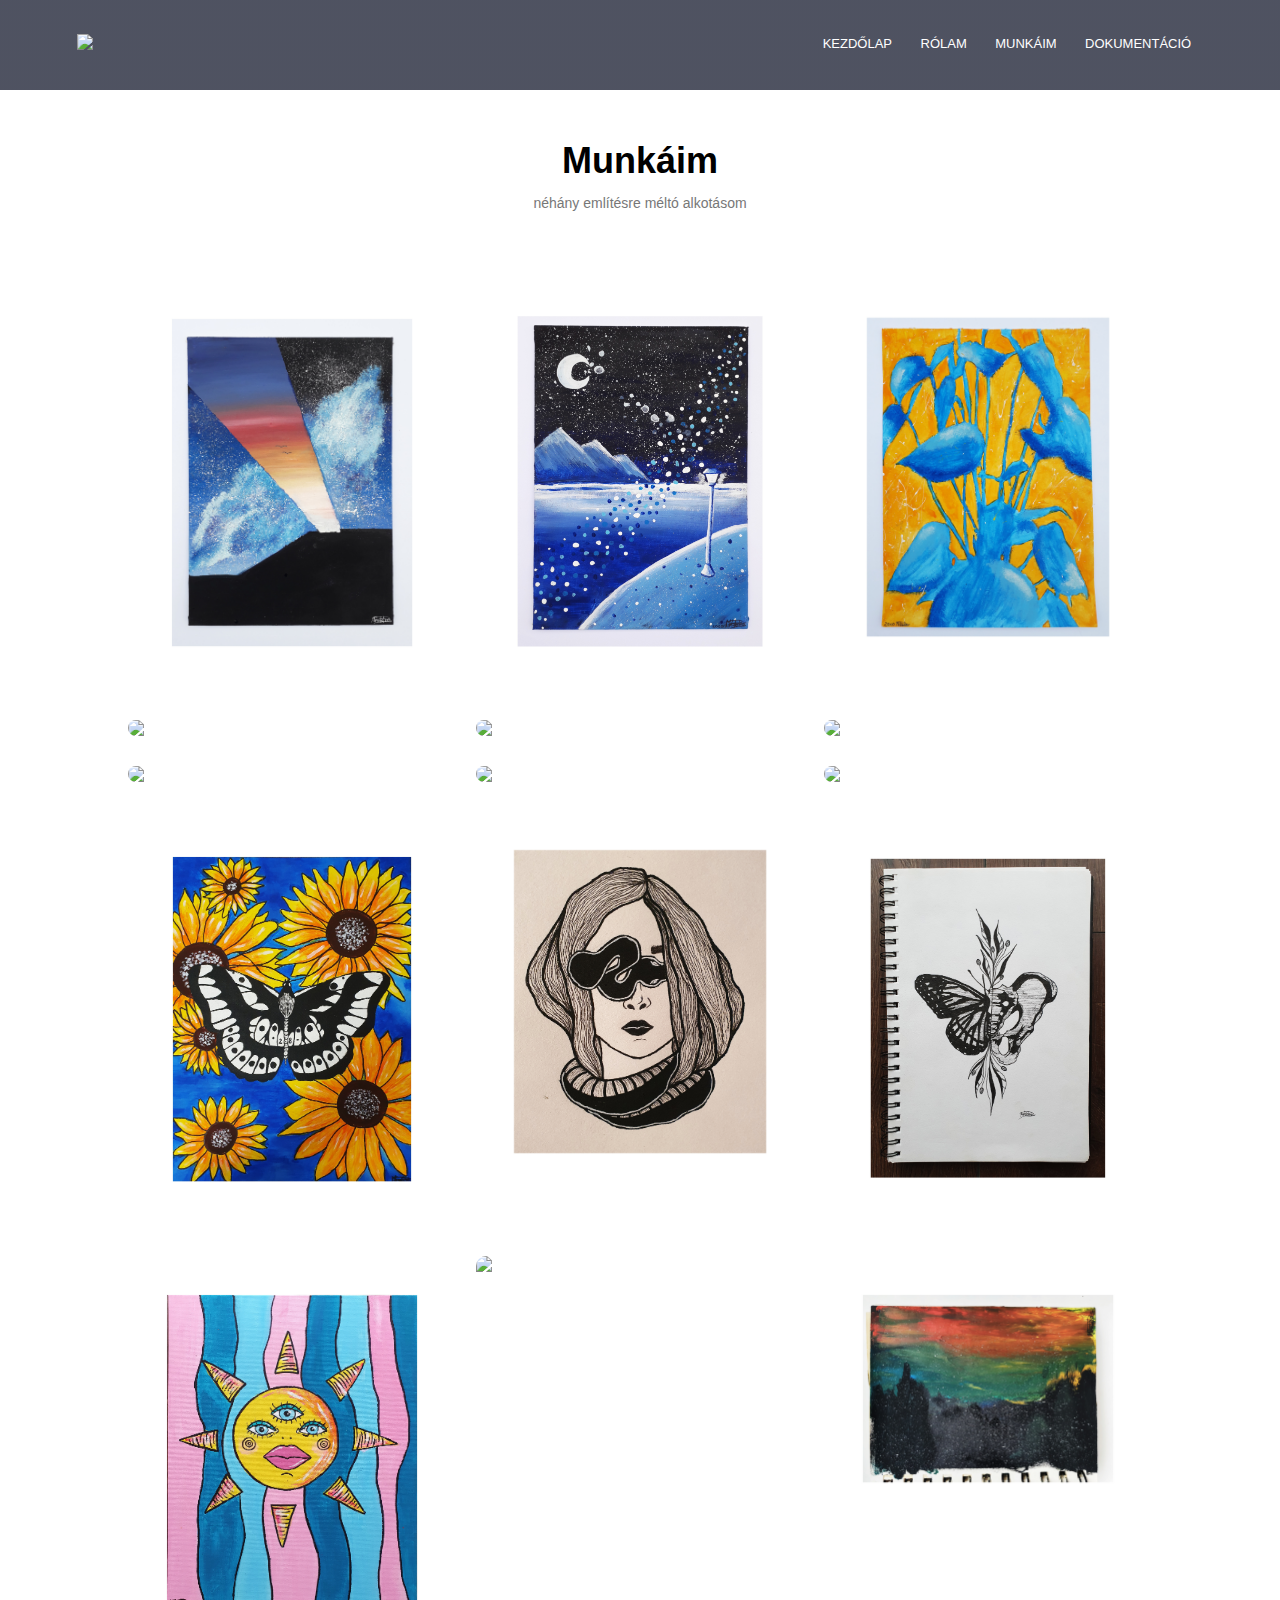
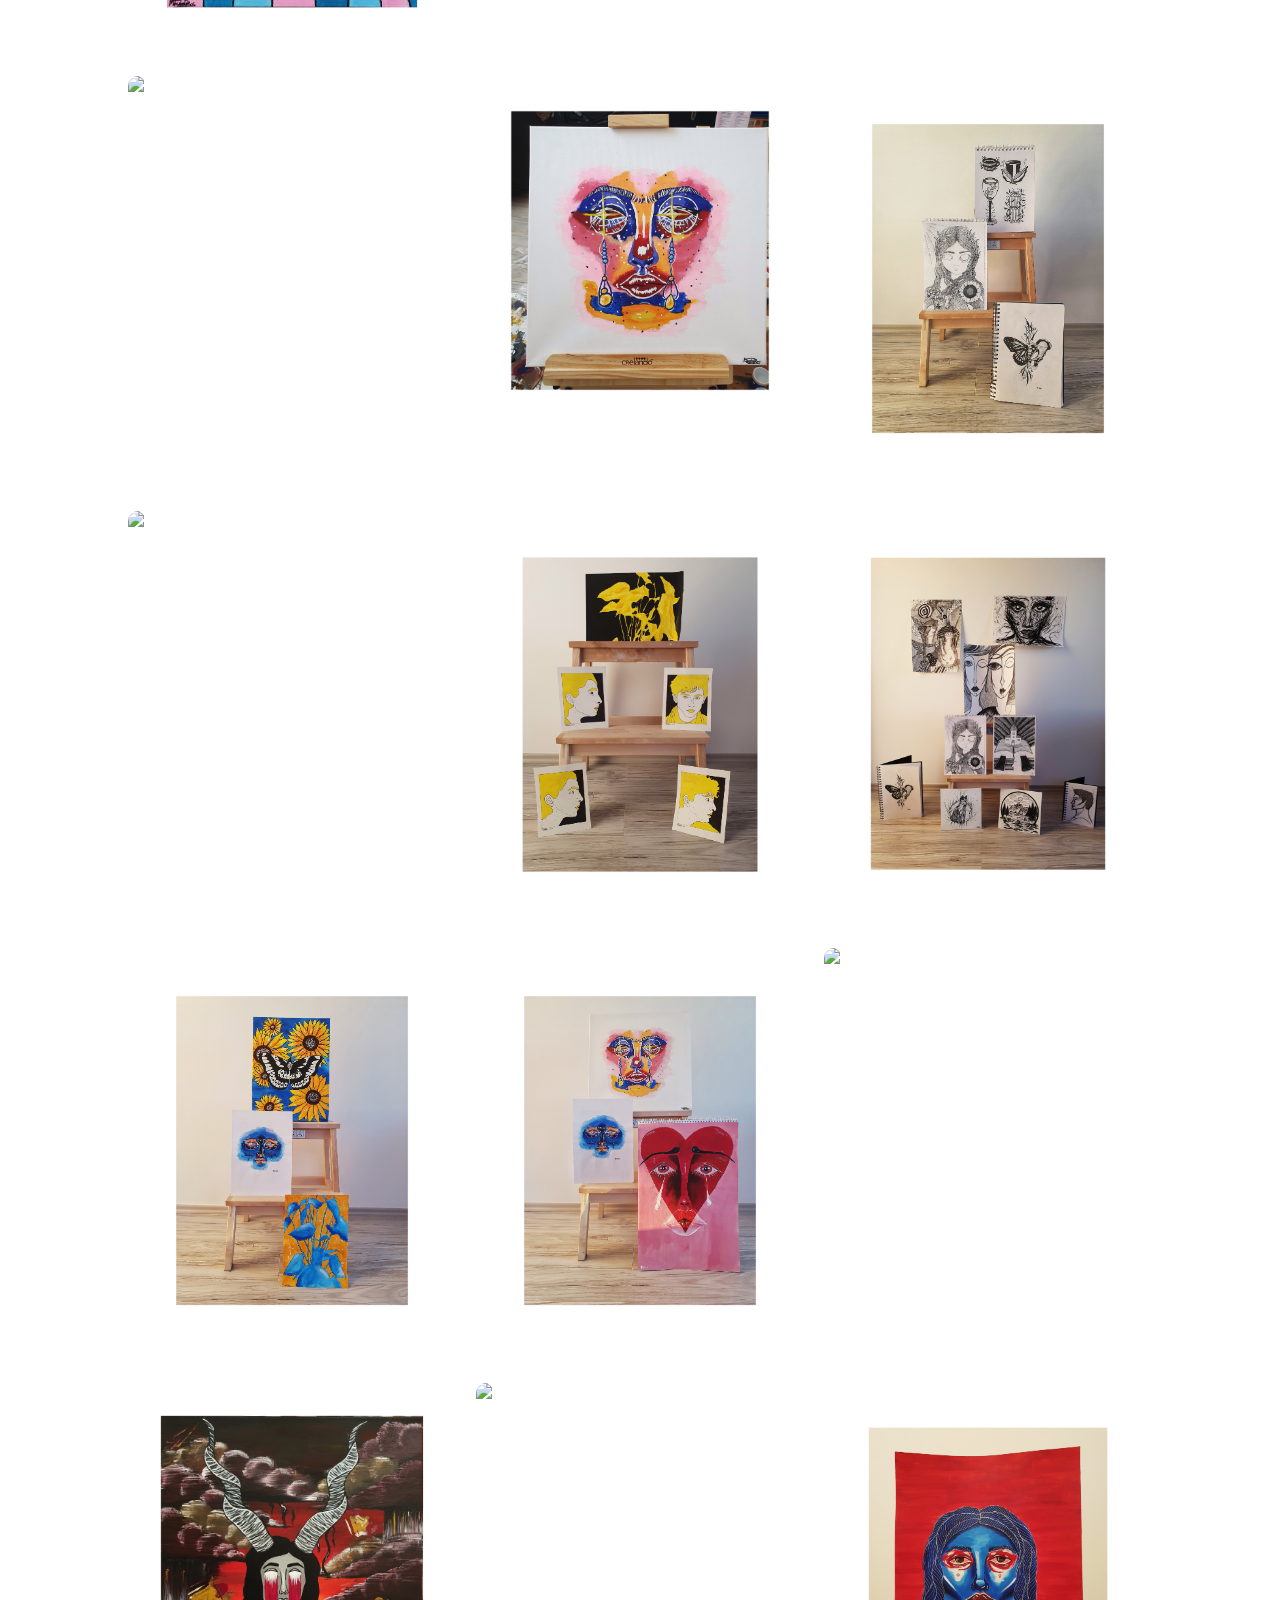
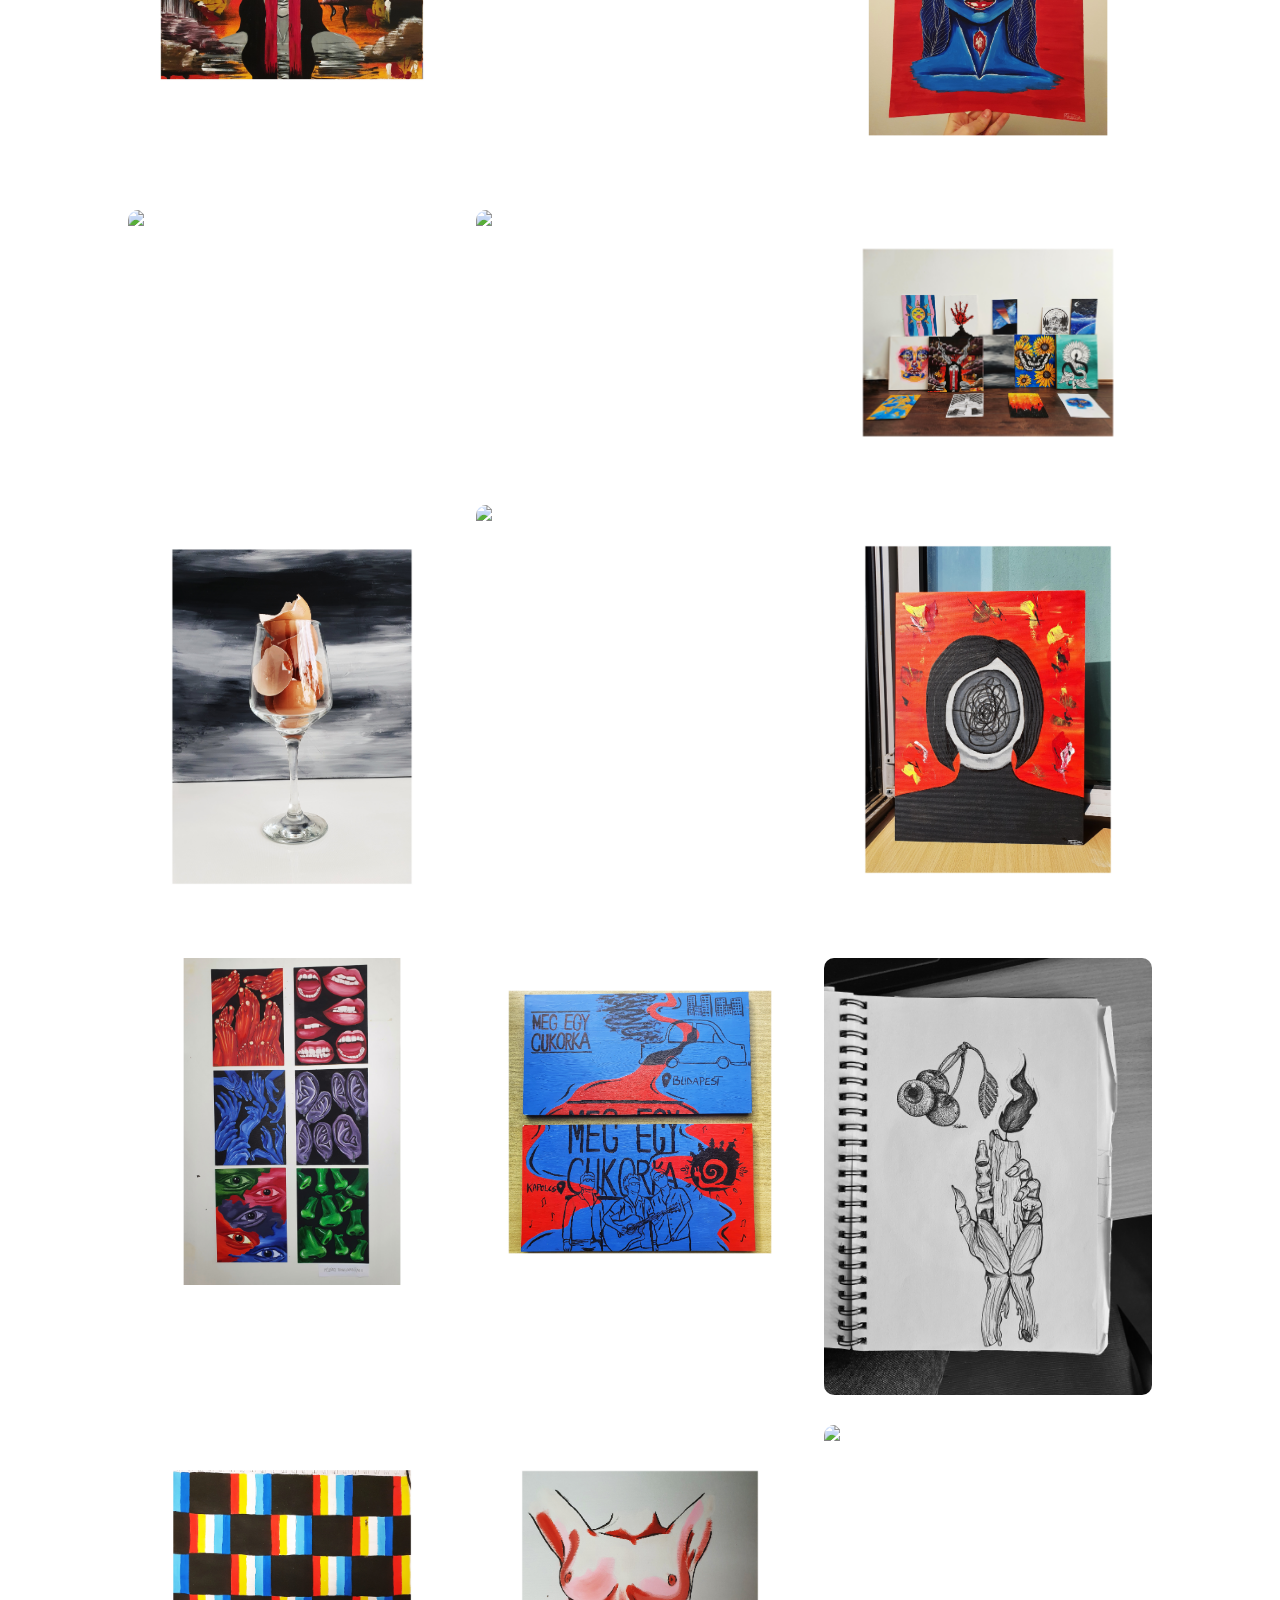
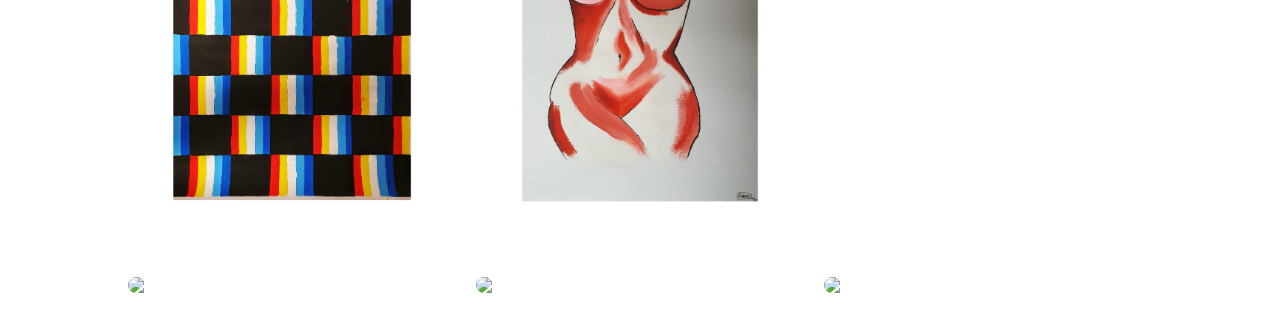
==== myworks.html @ 77f6daeb "Add files via upload" ====
<!DOCTYPE html>
<html>
<head>
	<meta name="viewport" content="with=device-width, initial-scale=1.0">
	<title>Mészáros Panna-Zsuzsa - PORTFOLIÓ</title>
	<link rel="stylesheet" href="style.css">
	<link rel="preconnect" href="https://fonts.gstatic.com">
	<link href="https.//fonts.googleapis.com/css2?family=Poppins:wght@100;200;300;400;600;700&display=swap" rel="stylesheet">
	<link rel="stylesheet" href="https://stackpath.bootstrapcdn.com/font-awesome/4.7.0/css/font-awesome.min.css">
</head>
<body>
	<header class="header">
		<nav>
			<a href="index.html"><img src="kepek/logo.png"></a>
			<div class="nav-links" id="navLinks">
				<i class="fa fa-times" onclick="hideMenu()"></i>
				<ul>
					<li><a href="index.html">KEZDŐLAP</a></li>
					<li><a href="aboutme.html">RÓLAM</a></li>
					<li><a href="myworks.html">MUNKÁIM</a></li>
					<li><a href="documentation.html">DOKUMENTÁCIÓ</a></li>
				</ul>
				
			</div>
			<i class="fa fa-bars" onclick="showMenu()"></i>
		</nav>
	</header>



<section class="myworks">
	<h1>Munkáim</h1>
	<p>néhány említésre méltó alkotásom</p>

	<div class="flex">
		<div class="item">
			<img src="kepek/1.jpeg">
			<div class="layer">
				<h3>MORNING</h3>
			</div>
		</div>
		<div class="item">
			<img src="kepek/2.jpeg">
			<div class="layer">
				<h3>ME AND THE MOON</h3>
			</div>
		</div>
		<div class="item">
			<img src="kepek/3.jpeg">
			<div class="layer">
				<h3>BE THE LEAF</h3>
			</div>
		</div>
		<div class="item">
			<img src="kepek/4.jpeg">
			<div class="layer">
				<h3>DRAGONFLY</h3>
			</div>
		</div>
		<div class="item">
			<img src="kepek/5.jpeg">
			<div class="layer">
				<h3>FISH?</h3>
			</div>
		</div>
		<div class="item">
			<img src="kepek/6.jpeg">
			<div class="layer">
				<h3>WONDER TALE</h3>
			</div>
		</div>
		<div class="item">
			<img src="kepek/7.jpeg">
			<div class="layer">
				<h3>CRYING ANGEL</h3>
			</div>
		</div>
		<div class="item">
			<img src="kepek/8.jpeg">
			<div class="layer">
				<h3>STUPID LOVE</h3>
			</div>
		</div>
		<div class="item">
			<img src="kepek/9.jpeg">
			<div class="layer">
				<h3>DRAGON</h3>
			</div>
		</div>
		<div class="item">
			<img src="kepek/10.jpeg">
			<div class="layer">
				<h3>THE POSITIVE IMPACT IN MY LIFE RIGHT NOW</h3>
			</div>
		</div>
		<div class="item">
			<img src="kepek/11.jpeg">
			<div class="layer">
				<h3>SELFPORTRET</h3>
			</div>
		</div>
		<div class="item">
			<img src="kepek/12.jpeg">
			<div class="layer">
				<h3>WOMAN/CHANGE</h3>
			</div>
		</div>
		<div class="item">
			<img src="kepek/13.jpeg">
			<div class="layer">
				<h3>PERSPECTIVE</h3>
			</div>
		</div>
		<div class="item">
			<img src="kepek/14.jpeg">
			<div class="layer">
				<h3>FINGER PRINT</h3>
			</div>
		</div>
		<div class="item">
			<img src="kepek/15.jpeg">
			<div class="layer">
				<h3>WHEN HEAVEN MEETS HELL</h3>
			</div>
		</div>
		<div class="item">
			<img src="kepek/16.jpeg">
			<div class="layer">
				<h3>2020</h3>
			</div>
		</div>
		<div class="item">
			<img src="kepek/17.jpeg">
			<div class="layer">
				<h3>EYE LIGHTS</h3>
			</div>
		</div>
		<div class="item">
			<img src="kepek/18.jpeg">
			<div class="layer">
				<h3>BLACK AND WHITE</h3>
			</div>
		</div>
		<div class="item">
			<img src="kepek/logo.png">
			<div class="layer">
				<h3>WHITE LIES</h3>
			</div>
		</div>
		<div class="item">
			<img src="kepek/19.jpeg">
			<div class="layer">
				<h3>BLACK AND YELLOW</h3>
			</div>
		</div>
		<div class="item">
			<img src="kepek/20.jpeg">
			<div class="layer">
				<h3>BLACK AND WHITE</h3>
			</div>
		</div>
		<div class="item">
			<img src="kepek/21.jpeg">
			<div class="layer">
				<h3>BLUE AND YELLOW</h3>
			</div>
		</div>
		<div class="item">
			<img src="kepek/22.jpeg">
			<div class="layer">
				<h3>EMOTIONS</h3>
			</div>
		</div>
		<div class="item">
			<img src="kepek/41.jpeg">
			<div class="layer">
				<h3>PORTRAIT</h3>
			</div>
		</div>
		<div class="item">
			<img src="kepek/23.jpeg">
			<div class="layer">
				<h3>KILL MY MIND</h3>
			</div>
		</div>
		<div class="item">
			<img src="kepek/40.jpeg">
			<div class="layer">
				<h3>EMOTIONS</h3>
			</div>
		</div>
		<div class="item">
			<img src="kepek/24.jpeg">
			<div class="layer">
				<h3>MELANCHOLY</h3>
			</div>
		</div>
		<div class="item">
			<img src="kepek/25.jpeg">
			<div class="layer">
				<h3>PAINLESS</h3>
			</div>
		</div>
		<div class="item">
			<img src="kepek/26.jpeg">
			<div class="layer">
				<h3>SYMBOL</h3>
			</div>
		</div>
		<div class="item">
			<img src="kepek/28.jpeg">
			<div class="layer">
				<h3>SOME OF MY WORKS</h3>
			</div>
		</div>
		<div class="item">
			<img src="kepek/27.jpeg">
			<div class="layer">
				<h3>SHAPES</h3>
			</div>
		</div>
		<div class="item">
			<img src="kepek/29.jpeg">
			<div class="layer">
				<h3>LITTLE COW</h3>
			</div>
		</div>
		<div class="item">
			<img src="kepek/30.jpeg">
			<div class="layer">
				<h3>SUFFERING IN SILENT</h3>
			</div>
		</div>
		<div class="item">
			<img src="kepek/31.jpeg">
			<div class="layer">
				<h3>BODY POSITIVITY</h3>
			</div>
		</div>
		<div class="item">
			<img src="kepek/32.jpeg">
			<div class="layer">
				<h3>MEG EGY CUKORKA</h3>
			</div>
		</div>
		<div class="item">
			<img src="kepek/33.jpeg">
			<div class="layer">
				<h3>BODY PARTS</h3>
			</div>
		</div>
		<div class="item">
			<img src="kepek/34.jpeg">
			<div class="layer">
				<h3>ILLUSION</h3>
			</div>
		</div>
		<div class="item">
			<img src="kepek/35.jpeg">
			<div class="layer">
				<h3>WOMAN</h3>
			</div>
		</div>
		<div class="item">
			<img src="kepek/36.png">
			<div class="layer">
				<h3>LIFE</h3>
			</div>
		</div>
		<div class="item">
			<img src="kepek/37.jpeg">
			<div class="layer">
				<h3>DANCING DRAGON</h3>
			</div>
		</div>
		<div class="item">
			<img src="kepek/38.jpeg">
			<div class="layer">
				<h3>ORIGIN</h3>
			</div>
		</div>
		<div class="item">
			<img src="kepek/39.jpeg">
			<div class="layer">
				<h3>EYES ON YOU</h3>
			</div>
		</div>
		
	</div>
</section>



<!---------JavaScript for Toggle Menu--------->
<script>
	var navLinks = document.getElementById("navLinks");

	function showMenu(){
		navLinks.style.display = "block";
	}
	function hideMenu(){
		navLinks.style.display = "none";
	}
</script>

</body>
</html>
---- style.css ----
*{
	margin: 0;
	padding: 0;
	font-family: 'Poppins', sans-serif;
}
header {
	min-height: 10vh;
	width: 100%;
	background-image: linear-gradient(rgba(4,9,30,0.7),rgba(4,9,30,0.7)),url(kepek/hatter5.png);
	background-position: center;
	background-size: cover;
	position: relative;
}
header.welcomepage {
	min-height: 100vh;
}

nav{
	display: flex;
	padding: 2% 6%;
	justify-content: space-between;
	align-items: center;
}
nav img{
	width: 10vh;
}
.nav-links{
	flex: 1;
	text-align: right;
}
.nav-links ul li{
	list-style: none;
	display: inline-block;
	padding: 8px 12px;
	position: relative;
}
.nav-links ul li a{
	color: #fff;
	text-decoration: none;
	font-size: 13px;
}
.nav-links ul li::after{
	content: '';
	width: 0%;
	height: 2px;
	background: #f44336;
	display: block;
	margin: auto;
}
.nav-links ul li:hover::after{
	width: 100%;
}
.text-box{
	width: 90%
	color: #fff;
	position: absolute;
	top: 50%;
	left: 50%;
	transform: translate(-50%,-50%);
	text-align: center;
}
.text-box h1{
	font-size: 62px;
	color: #fff;
}
.text-box p{
	margin: 10px 0 40px;
	font-size: 42px;
	color: #fff;
}
.hero-btn{
	display: inline-block;
	text-decoration: none;
	color: #fff;
	border: 1px solid #fff;
	padding: 12px 34px;
	font-size: 13px;
	background: transparent;
	position: relative;
	cursor: pointer;

}
.hero-btn:hover{
	border: 1px solid #f44336;
	background: #f44336;
	transition: 1s;
}
nav .fa{
	display: none;
}
@media(max-width: 700px){
	.text-box h1{
	font-size: 20px;
	color: #fff;
	}
	.text-box p{
		font-size: 14px;
		color: #fff;
	}
	.nav-links ul li{
		display:block;
	}
	.nav-links{
		display: none;
		position: absolute;
		background: #f44336;
		height: 100vh;
		width: 200px;
		top: 0;
		right: -0;
		text-align: left;
		z-index: 2;
		transition: 1s;
	}
	nav .fa{
		display: block;
		color: #fff;
		margin: 10px;
		font-size: 22px;
		cursor: pointer;
	}
	.nav-links ul{
		padding: 30px;
	}
}


.aboutme{
	width: 80%;
	margin: auto;
	text-align: center;
	padding: 100px;
}
h1{
	font-size: 36px;
	font-weight: 600;
}
p{
	color: #777;
	font-size: 14px;
	font-weight: 300;
	line-height: 22px;
	padding: 10px;
}
.flex{
	margin-top: 5%;
	display: flex;
	justify-content: space-between;
	flex-wrap: wrap;
}
.item-aboutme{
	flex-basis: 31%;
	background: #fff3f3;
	border-radius: 10px;
	margin-bottom: 5%;
	padding: 20px 12px;
	box-sizing: border-box;
}
h3{
	text-align: center;
	font-weight: 600;
	margin: 10px 0;
}
.item-aboutme:hover{
	box-shadow: 0 0 20px  0px rgba(0,0,0,0.2);
}
@media(max-width: 700px){
	.flex{
		flex-direction: column;
	}
}

.myworks{
	width: 80%;
	margin: auto;
	text-align: center;
	padding-top: 50px;
}
.item{
	flex-basis: 32%;
	border-radius: 10px;
	margin-bottom: 30px;
	position: relative;
	overflow: hidden;
}
.item img{
	width: 100%;
	display: block;
}
.layer{
	background: transparent;
	height: 100%;
	width:100%;
	position:absolute;
	top: 0;
	left: 0;
	transition: 0.5s;
}
.layer:hover{
	background: rgba(226,0,0,0.7);
}
.layer h3{
	width: 100%;
	font-weight: 500;
	color: #fff;
	font-size: 26px;
	bottom: 0;
	left: 50%;
	transform: translateX(-50%);
	position: absolute;
	opacity: 0;
	transition: 0.5s;
}
.layer:hover h3{
	bottom: 49%;
	opacity: 1;

}

/*-----fac------*/
.documentation{
	width: 80%;
	margin: auto;
	text-align: center;
	padding-top: 100px;
}
.item-documentation{
	flex-basis: 31%;
	border-radius: 10px;
	margin-bottom: 5%;
	text-align: left;
}
.item-documentation img{
	width: 100%;
	border-radius: 10px;
}
.item-documentation p{
	padding: 0;
}
.item-documentation h3{
	margin-top: 16px;
	margin-bottom: 15px;
	text-align:left;
}
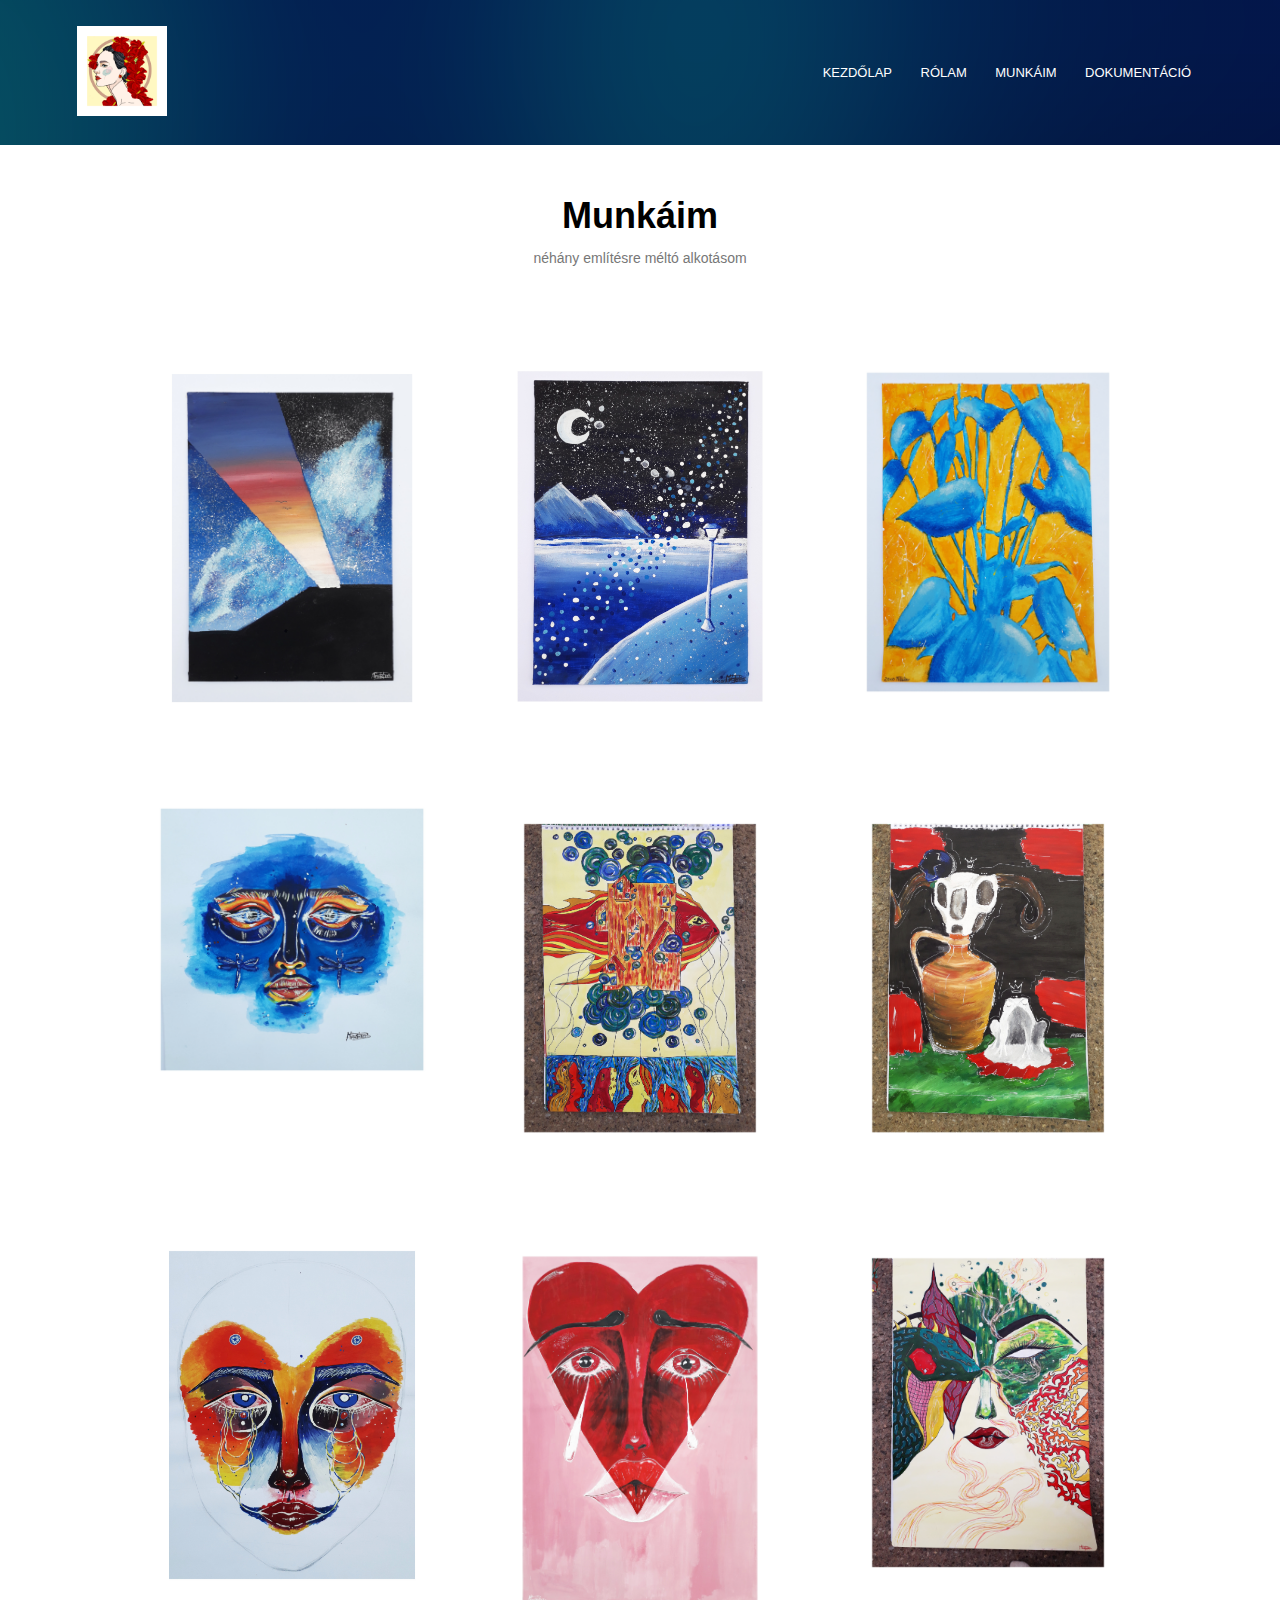
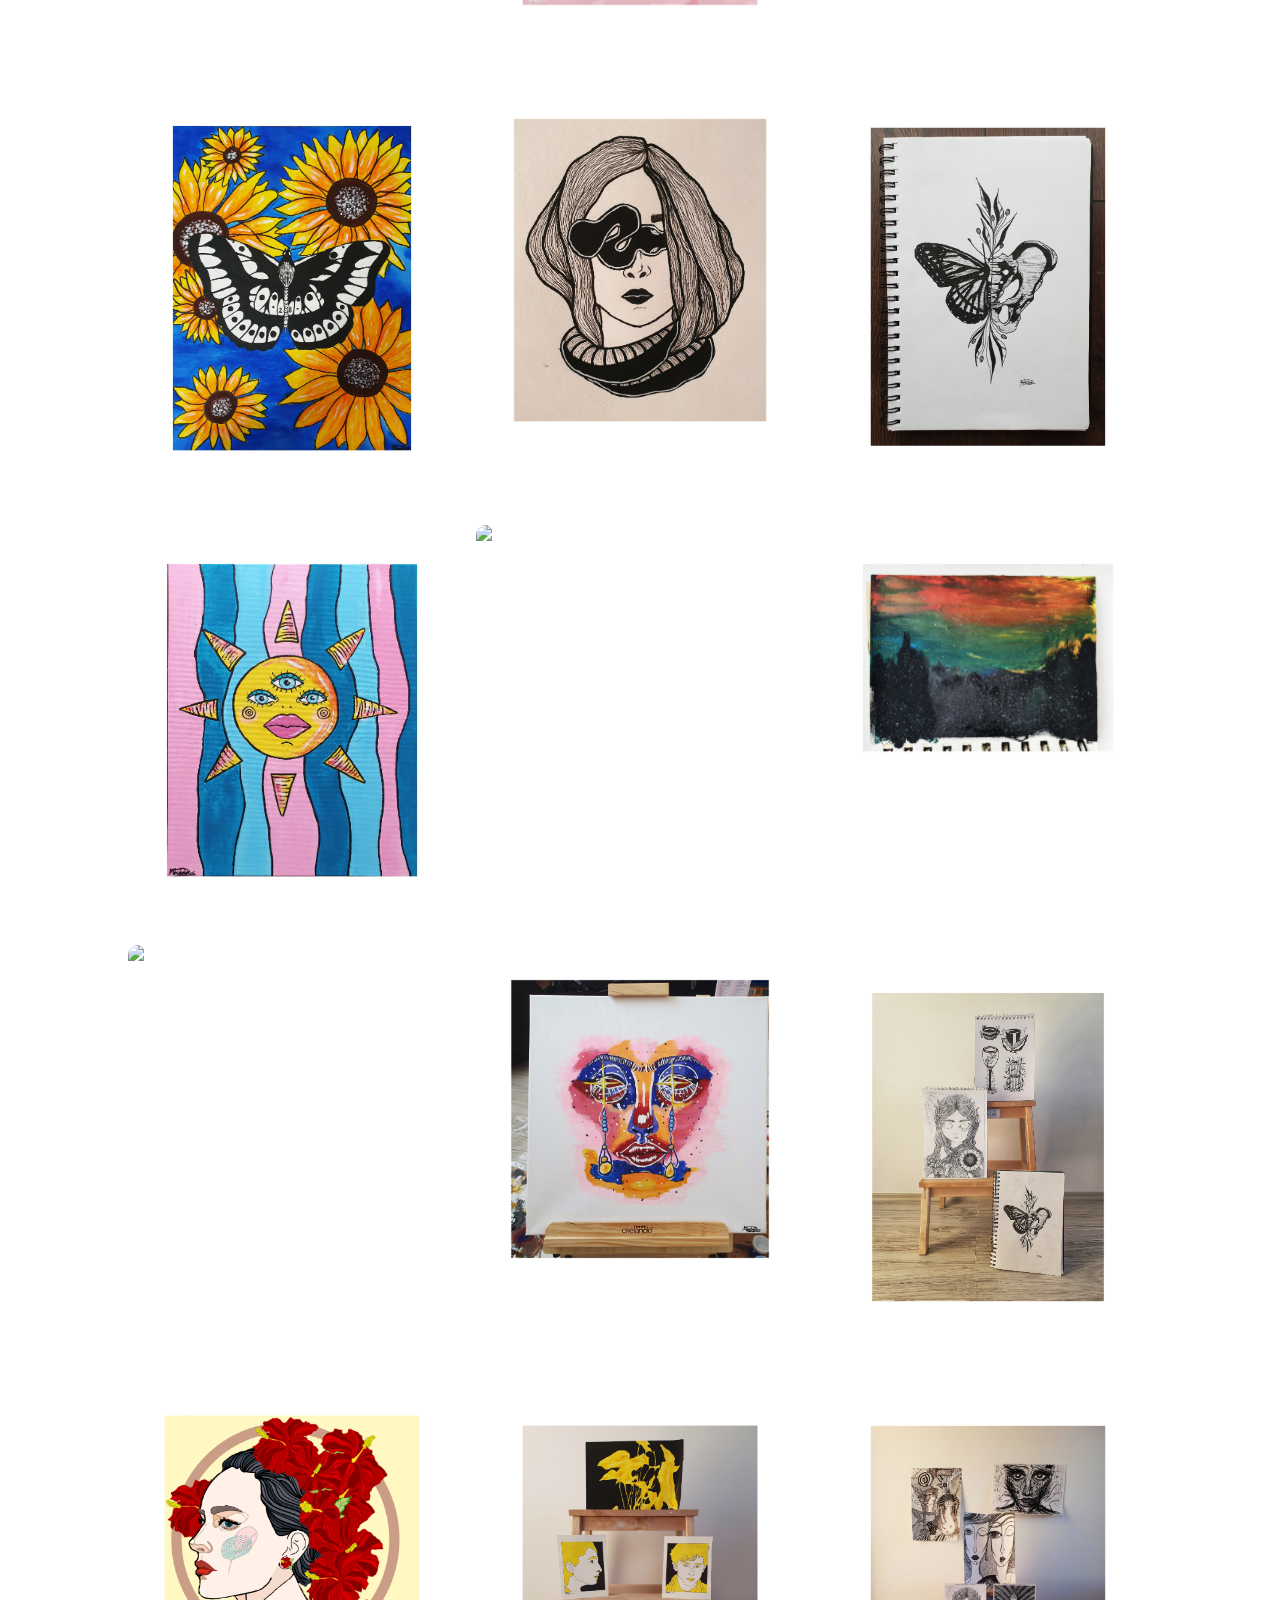
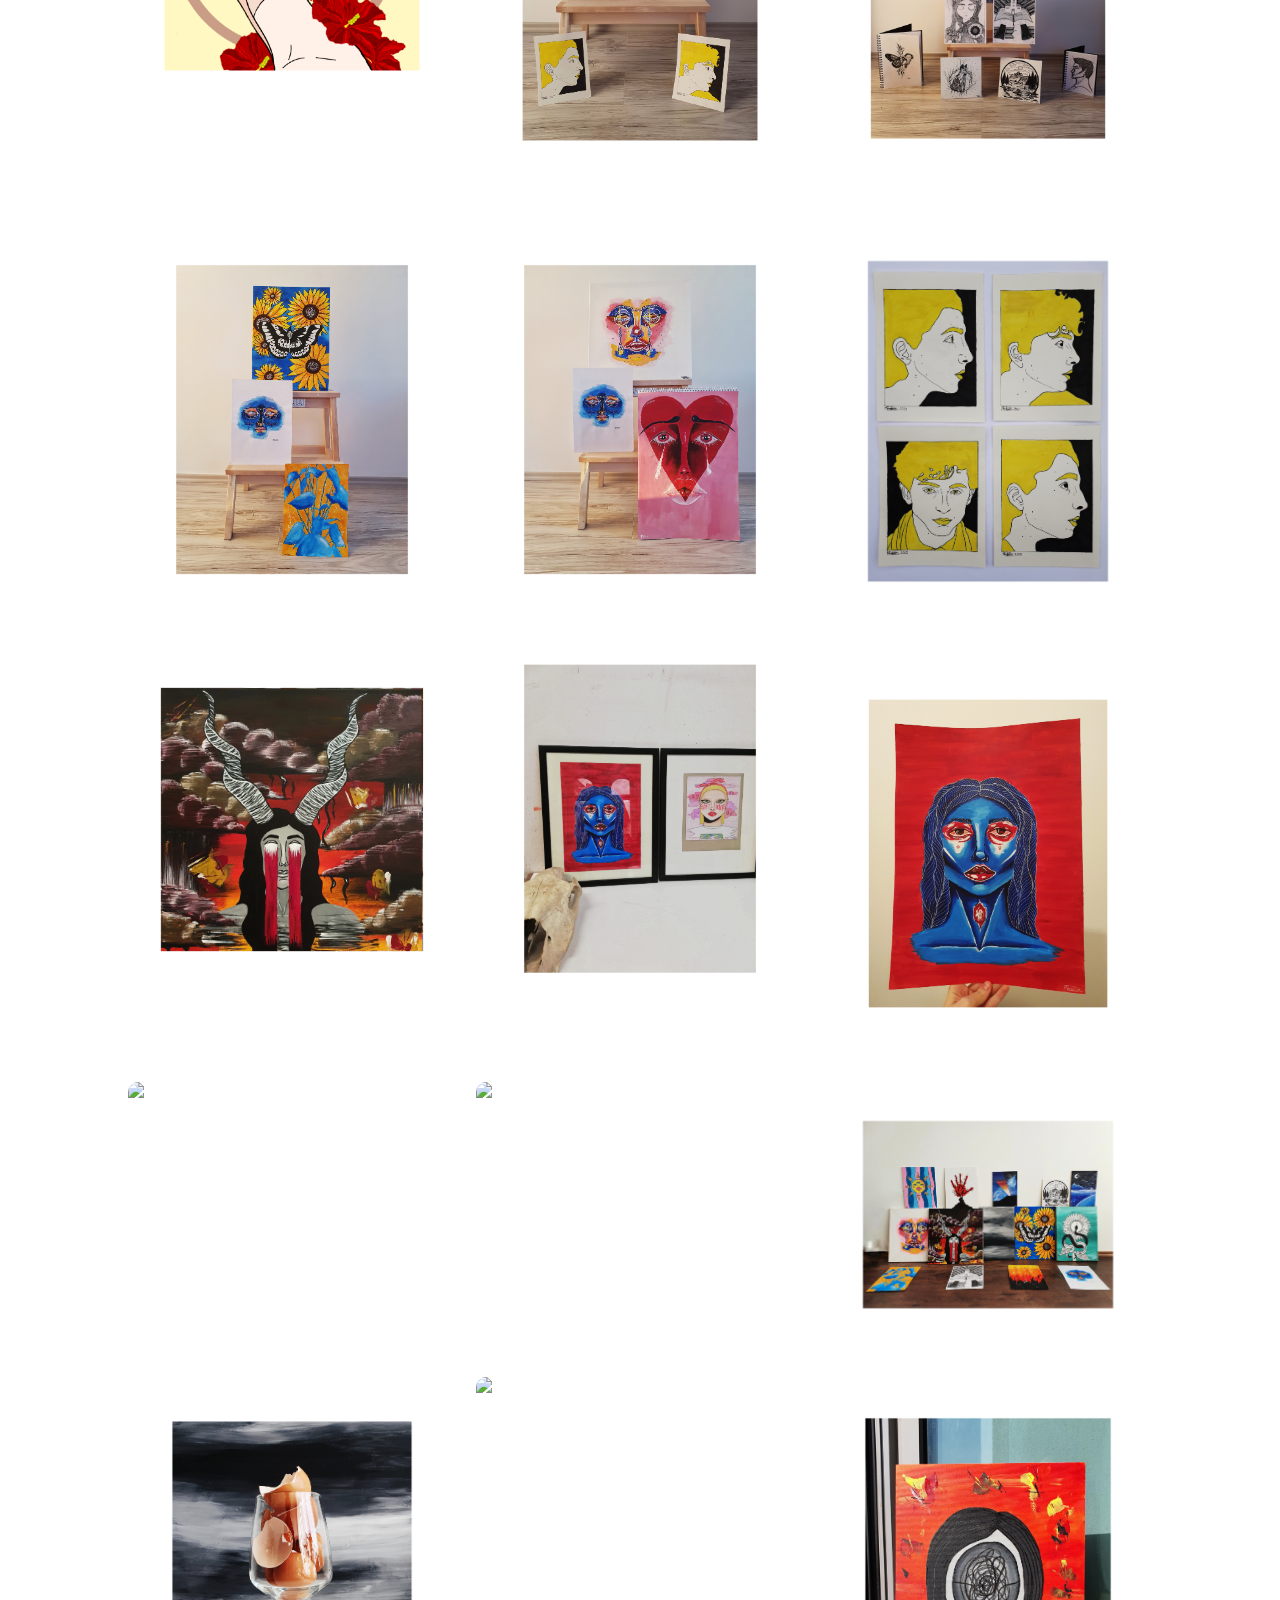
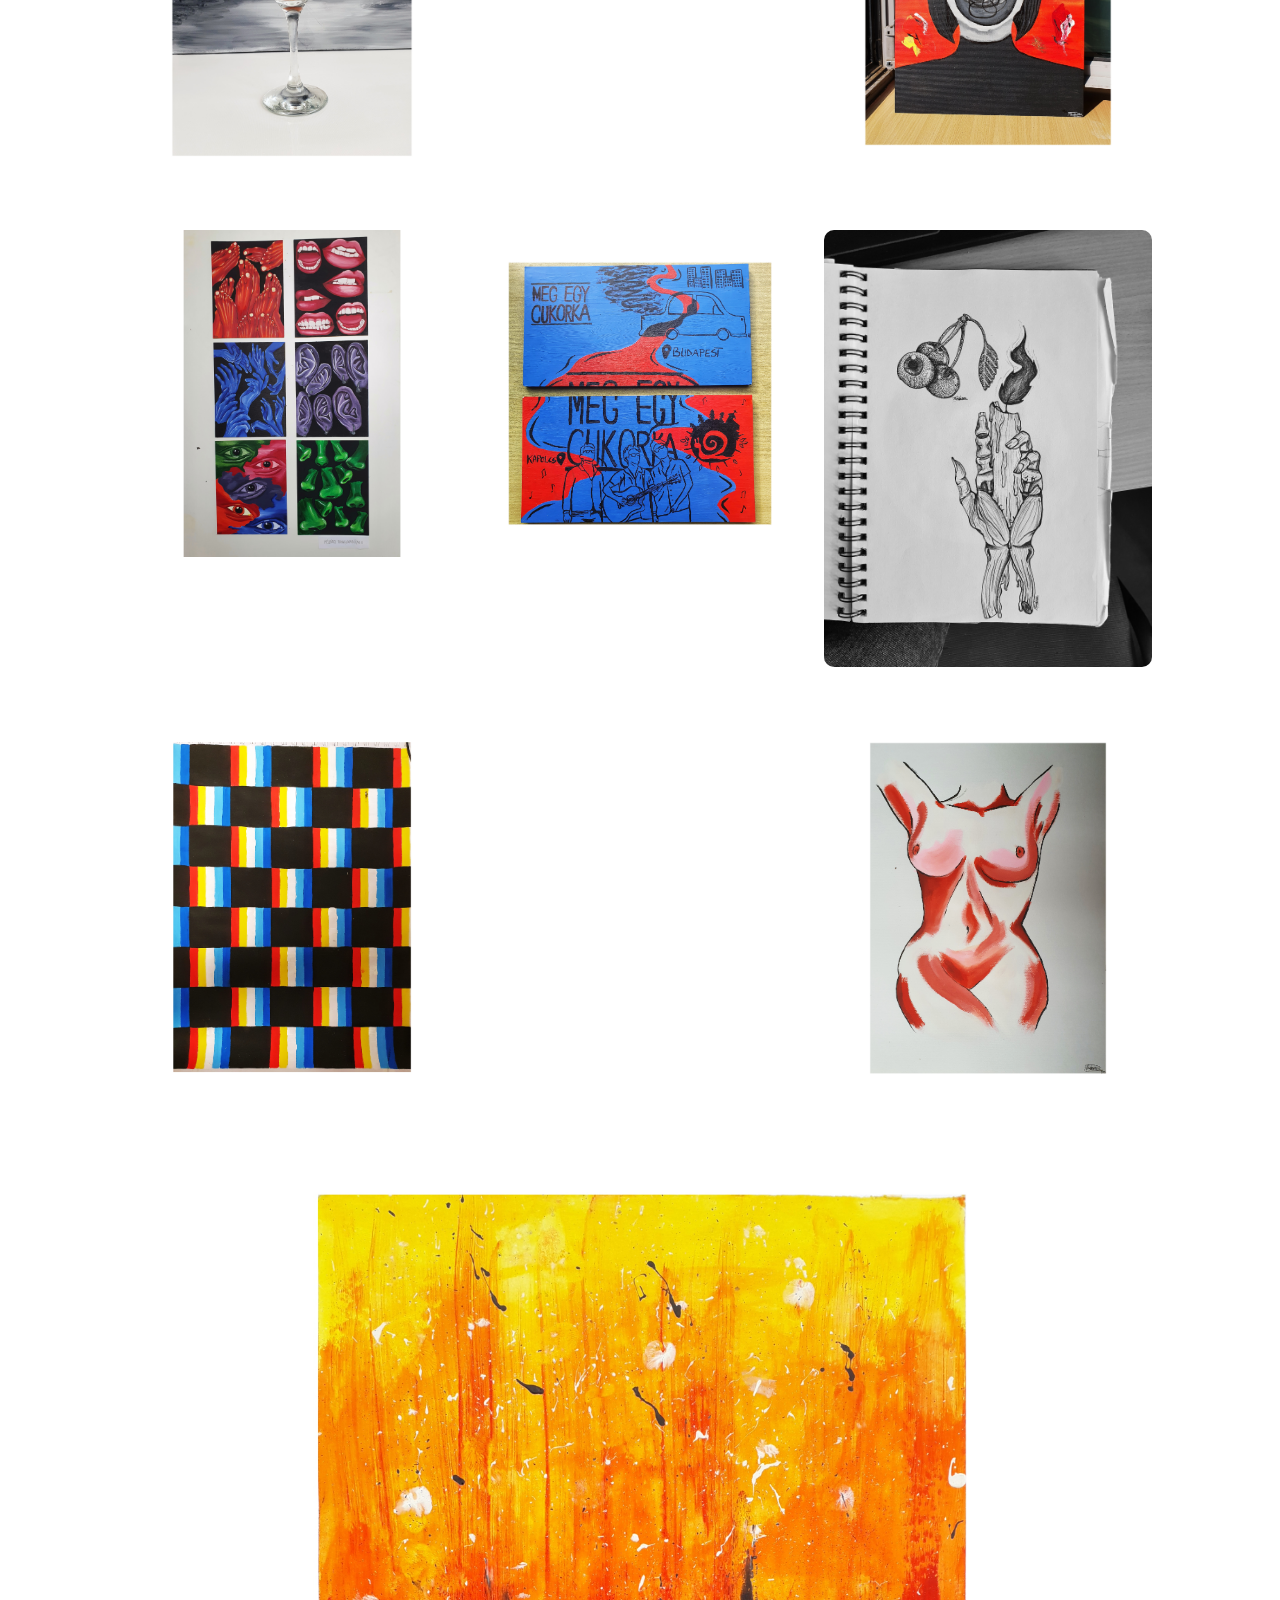
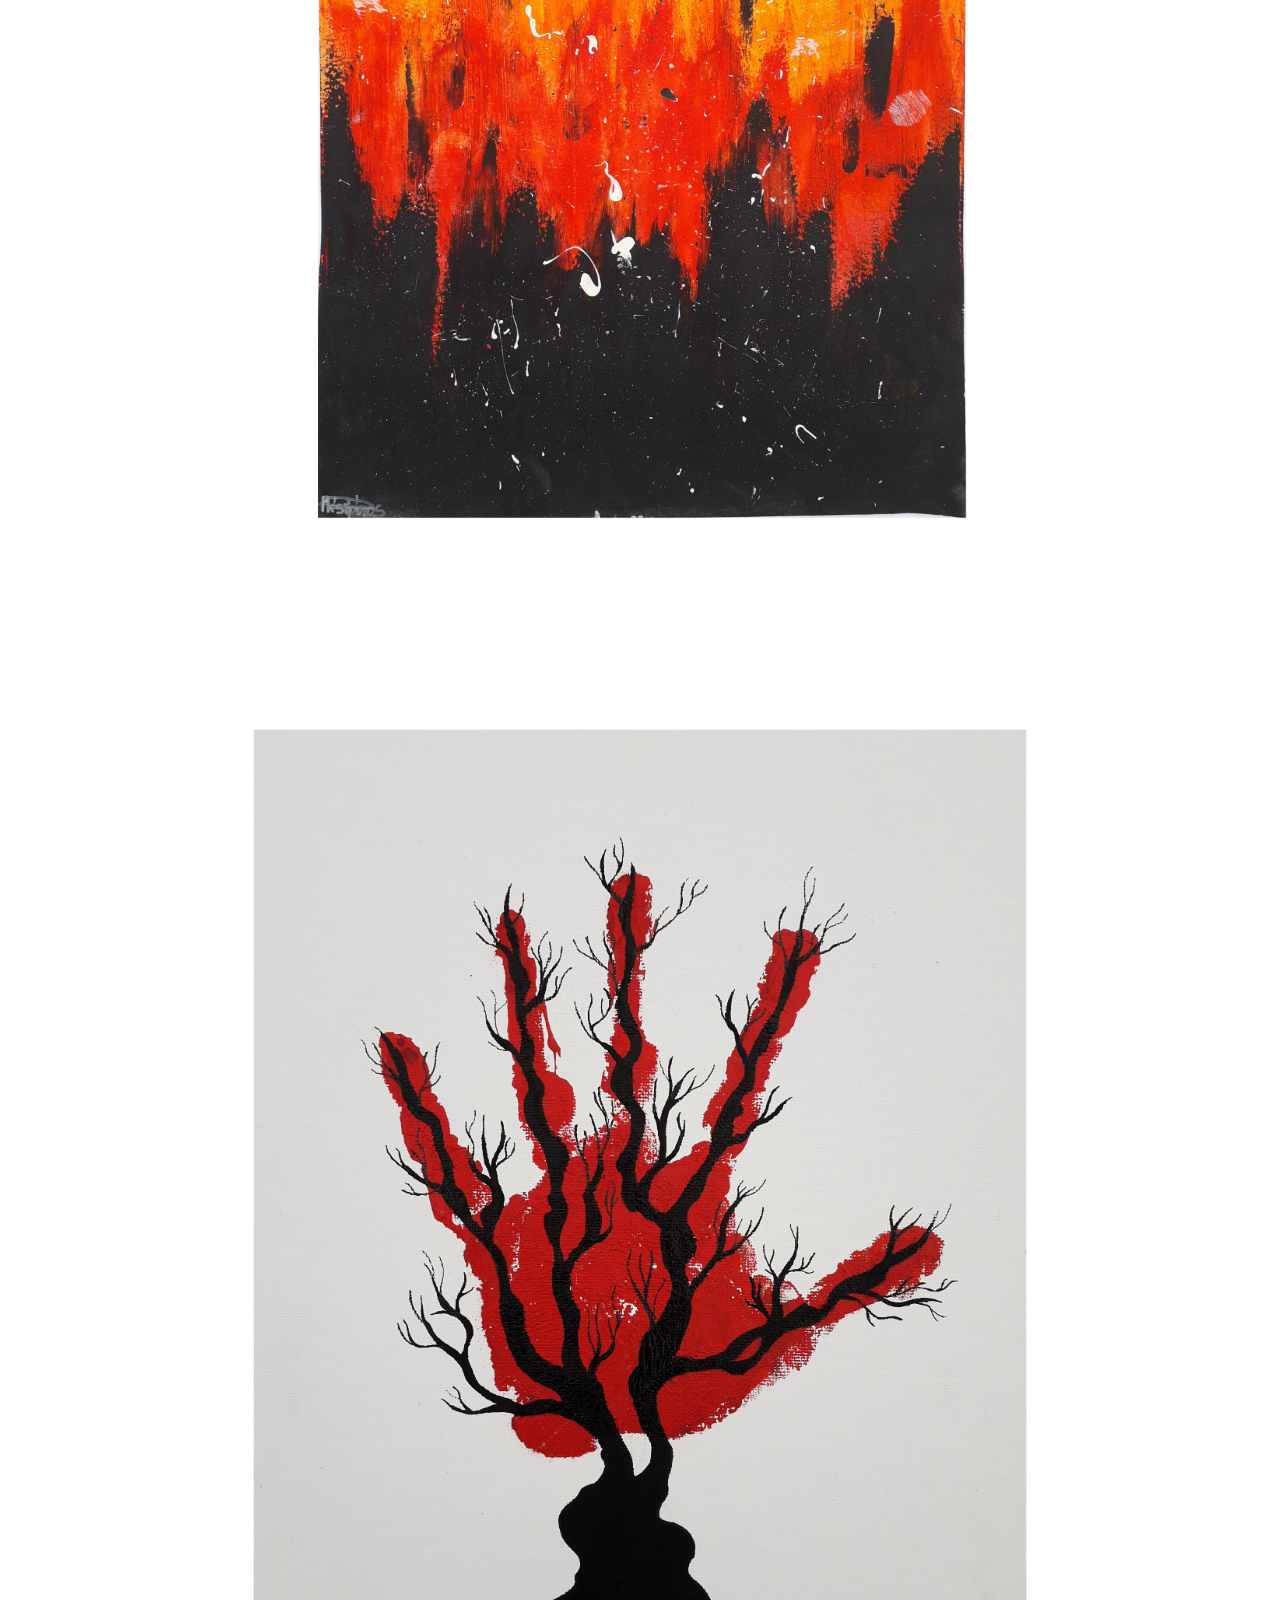
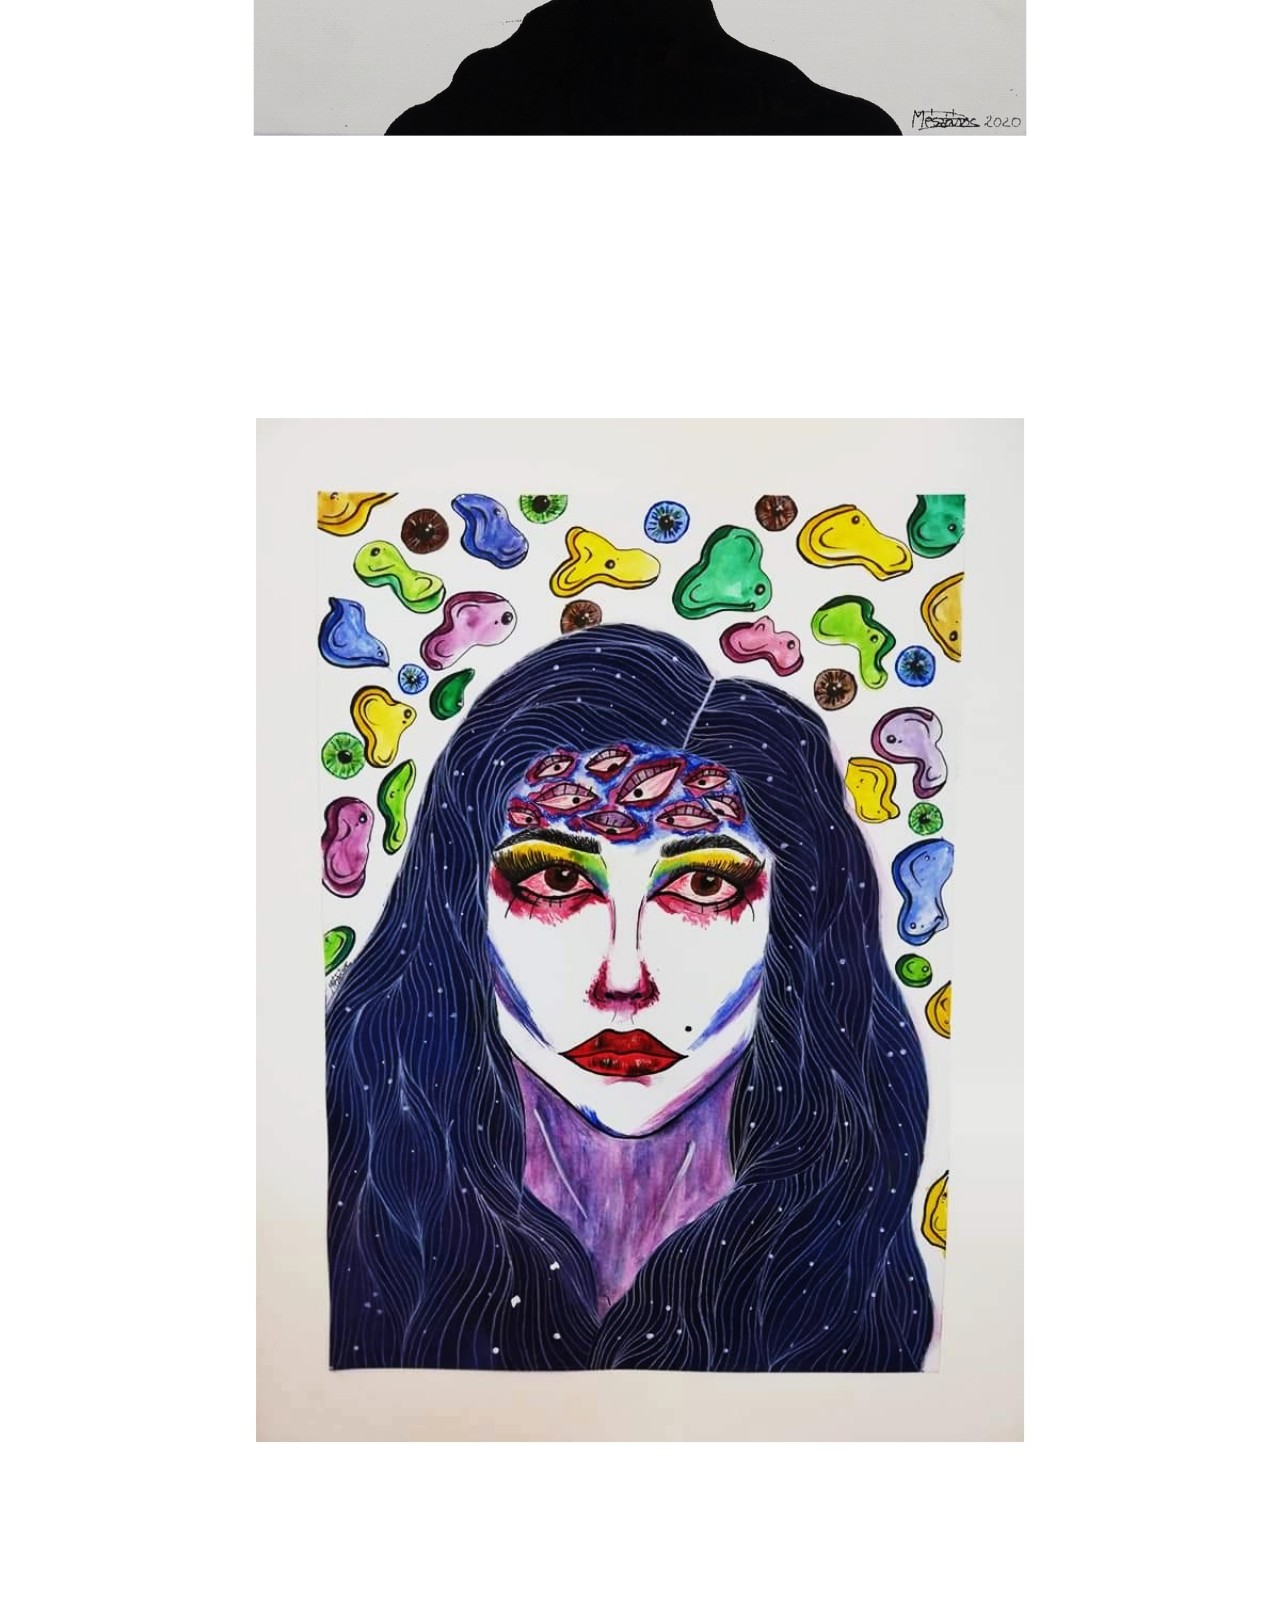
==== commit 26e8073c: "Add files via upload" ====
--- a/myworks.html
+++ b/myworks.html
@@ -261,11 +261,7 @@
 				<h3>WOMAN</h3>
 			</div>
 		</div>
-		<div class="item">
-			<img src="kepek/36.png">
-			<div class="layer">
-				<h3>LIFE</h3>
-			</div>
+		
 		</div>
 		<div class="item">
 			<img src="kepek/37.jpeg">
